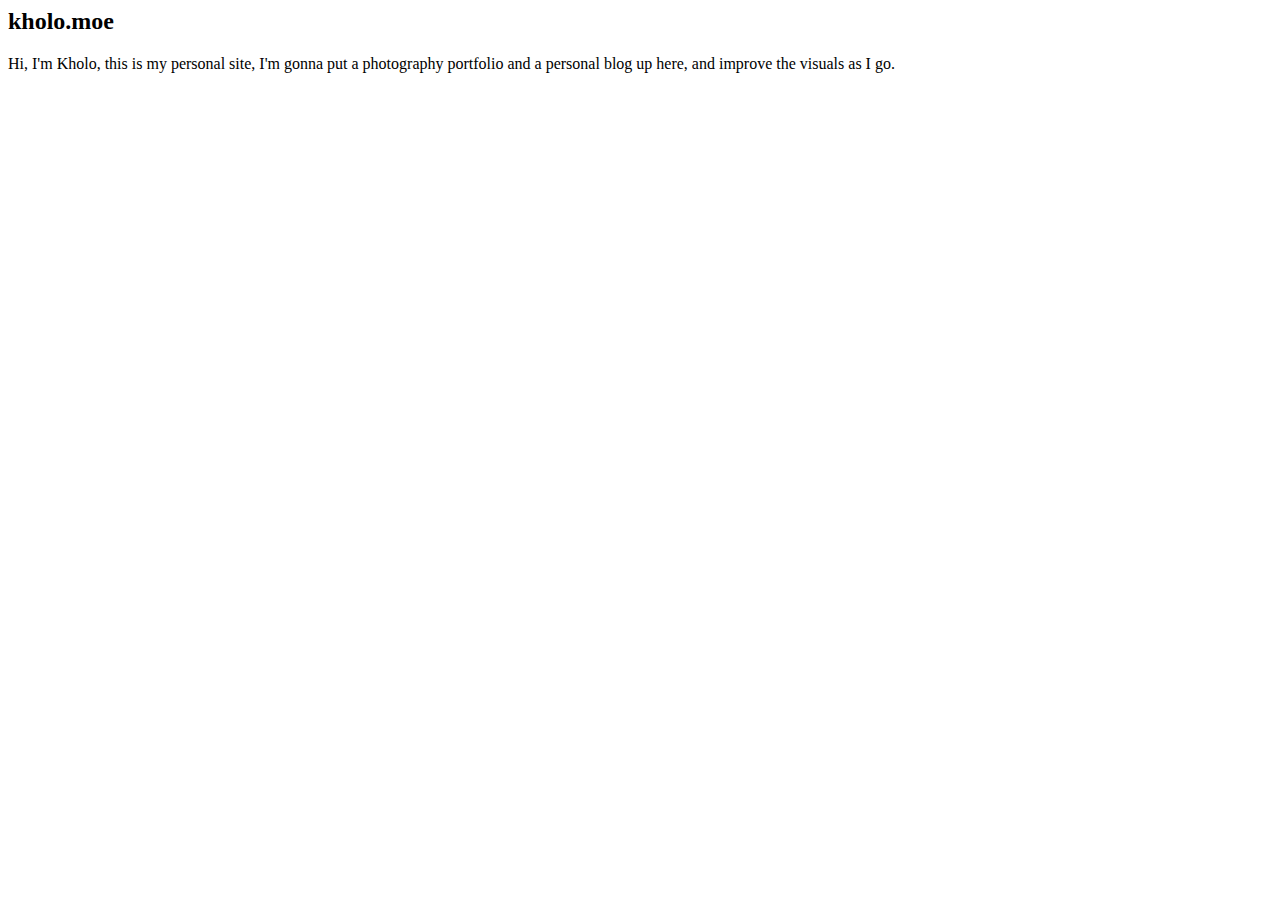
==== index.html @ e280b6f3 "moving to new branch" ====
<html>
<body>
    <h2>
        kholo.moe
    </h2>
    <p>
        Hi, I'm Kholo, this is my personal site, I'm gonna put a photography portfolio and a personal blog up here, and improve the visuals as I go.
    </p>
</body>
</html>
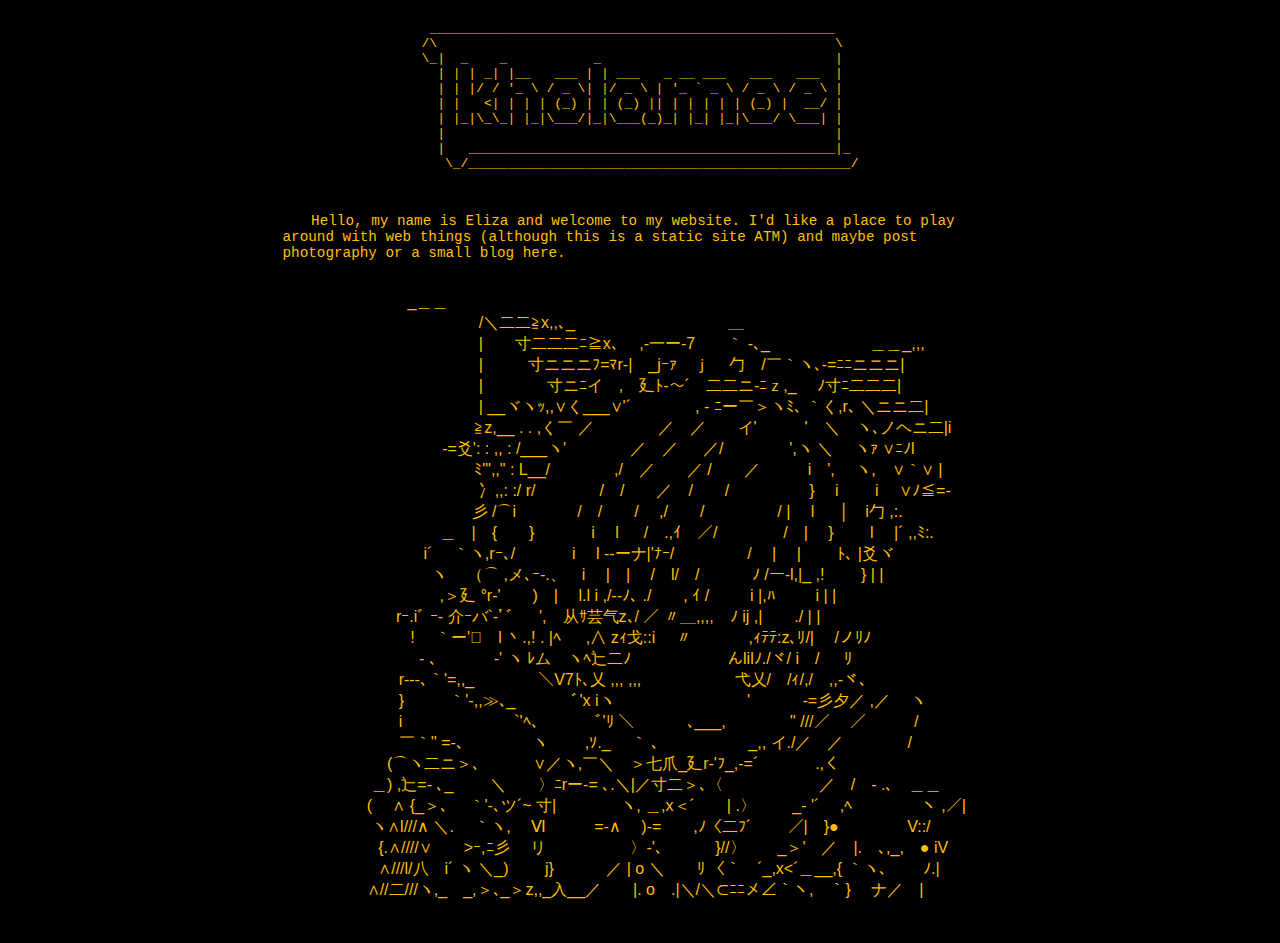
==== commit d8efd209: "Set up basic frontpage" ====
--- a/index.html
+++ b/index.html
@@ -1,10 +1,61 @@
 <html>
-<body>
-    <h2>
-        kholo.moe
-    </h2>
-    <p>
-        Hi, I'm Kholo, this is my personal site, I'm gonna put a photography portfolio and a personal blog up here, and improve the visuals as I go.
-    </p>
-</body>
+<head>
+        <link rel="stylesheet" href="resources/index.css">
+</head>
+        <body>
+                <div class="main">
+                        <div class="asciiArt">
+                                <pre>
+ ____________________________________________________
+/\                                                   \
+\_|  _    _           _                              |
+  | | | _| |__   ___ | | ___   _ __ ___   ___   ___  |
+  | | |/ / '_ \ / _ \| |/ _ \ | '_ ` _ \ / _ \ / _ \ |
+  | |   <| | | | (_) | | (_) || | | | | | (_) |  __/ |
+  | |_|\_\_| |_|\___/|_|\___(_)_| |_| |_|\___/ \___| |
+  |                                                  |
+  |   _______________________________________________|_
+   \_/_________________________________________________/
+                                </pre>
+                        </div>
+
+                        <p>
+Hello, my name is Eliza and welcome to my website. I'd like a place to play around with web things (although this is a static site ATM) and maybe post photography or a small blog here.
+                        </p>
+
+                        <div class="utf8art">
+                                <pre>
+                     _＿＿
+　　　　　　　　　　 /＼二二≧x,,､_　　　　　　　　 　 ＿
+　　　　　　　　　　 |　　寸二二二ﾆ≧x､　 ,-一ー-7　　｀ -､_　　　　　　 ＿＿_,,,
+　　　　　　　　　　 | 　 　 寸ニニニﾌ=ﾏr-|　_jｰｧ　ｊ　 勹　/￣｀ヽ､-=ﾆﾆニニニ|
+　　　　　　　　　　 |　　　　寸ニﾆイ　,　廴ﾄ-～´￣二二ニ-ﾆｚ,_ 　ﾉ寸ﾆ二二二|
+　　　　　　　　　　 | __ヾヽｯ,,∨く___∨'´　　　　, - ﾆー￣＞ヽﾐ､ ｀く,r､ ＼ニニ二|
+　　　　　　　　　　≧z,__ . . ,く￣ ／　　　　／　／　　イ'　　　'　＼　ヽ､ノヘニ二|i
+　　　　　　　　-=爻': : ,, : /___ヽ'　　　　／　／ 　 ／/ 　 　 　 ',ヽ ＼　 ヽｧ ∨ﾆﾉl
+　　　　　　　　　ゞﾐ'",," : L__/　　　　,/　／　　／ /　　／　　　i　',　 ヽ,　∨｀∨ |
+　　　　　　　　　　 冫,,: :/ r/　　　　/　/　　／　/　　/　　　　　}　 i　　 i　 ∨ﾉ≦=-
+　　　　　　　 　 　 彡 /⌒i　 　 　 /　/　　/　 ,/　　/　　　 　 / |　 l 　 │　i勹 ,:.ゞ
+　　　　　 　 　 ＿　|　{　　}　　 　 i　 l 　 /　.,ｲ　／/ 　 　 　 /　|　 }　　 l　 |´ ,,ﾐ:.
+　　　　 　 　 i´　 ｀ヽ,rｰ､/　　 　 i　 l --ーナ|'ﾅｰ/　　　 　 /　 | 　|　　 ﾄ､ |爻ヾ
+　　　　　　　 ヽ 　（⌒ ,メ､ｰ-.、　i　 |　|　 /　l/　/　　　 ﾉ /ー-l,|_ ,!　　 } | |
+　　　　　 　 　 ,＞廴 °r-'　　)　|　 l.l i ,/--ﾉ､ ./　　, ｲ /　 　 i |,ﾊ　 　 i | |
+　 　 　 　 rｰ.iﾞ ｰ- 介ｰバ`-'ﾞ 　 ',　从ｻ芸气z､/ ／ 〃＿,,,,　ﾉ ij ,|　　./ | |
+　　　　　　!　 ｀ー'ﾞ　l 丶.,! . |ﾍ 　 ,∧ zｨ戈::i 　〃 　 　　,ｨﾃﾃ:z､ﾘ/|　 /ノﾘﾉ
+　　　　 　 ゝ- ､　 　 ゝ-' ヽ ﾚム　ヽﾍ辷二ﾉ　　　　　　んlilﾉ./ヾ/ i　/ 　 ﾘ
+　　　　　 r‐--､｀'=,,_　　　　＼V7ﾄ､乂 ,,, ,,,　　 　 　 　弋乂/　/ｨ/,/　,,-ヾ､
+　　　　　 } 　 　 ｀'-,,≫､_　　　 ﾞ'x iヽ　　　　　　　 　'　　　 -=彡夕／ ,／　 ヽ
+　　　　　 i　　　　　　　`'ﾍ､　　　 ﾞ'ﾘ ＼　　　 ､___,　　　　'' ///／　 ／　　　/
+　　　　　 ￣｀'' =-､　　　 　ヽ　 　,ｿ._　 ｀ ､　　　　 　 _,, イ./／　／　　　　/
+ 　　　　 (⌒ヽ二ニ＞､　　　 ∨／ヽ,￣＼　＞七爪_廴r-'ﾌ_,-=´ 　　 　.,く
+　　 　 ＿) ,辷=- ､_ 　　＼　　〉ﾆrー-= ､.＼|／寸二＞､〈　　　　　　／　/ゝ- .､　＿＿
+　　　 (　 ∧ {_＞､ 　｀'-､ツ´~ 寸|　　　　ヽ, ＿,x＜´　　| .〉　　 _- '´　 ,ﾍ　　　　 ヽ ,／|
+　　 　 ヽ∧l///∧ ＼.　 ｀ヽ,　 Ⅵ　　　=-∧ 　)-=　　,ﾉ〈二ﾌ´　　 ／|　}●　　　　 V::/
+　　　　{.∧////∨　　>ｰ,ﾆ彡　 リ　　　　　 〉-'､　　　 }//〉　　_＞'　／　|.　､,_,　● iV
+　　　　∧///l/八　i´ ヽ ＼_)　　 j}　　　 ／ | o ＼　　ﾘ 〈｀￣´_,x<´＿__,{ ｀ヽ､　　 ﾉ.|
+　　　 ∧//二///ヽ,_　_,＞､_＞z,,_入__／　　|. o　.|＼/＼⊂ﾆﾆメ∠｀ヽ,　｀} 　ナ／　|
+                                </pre>
+                        </div>
+                </div>
+        </body>
 </html>
--- a/resources/index.css
+++ b/resources/index.css
@@ -0,0 +1,32 @@
+body {
+        background-color: black;
+        color: #ffbf00;
+        font-family: monospace;
+}
+
+.main {
+
+}
+
+.asciiArt {
+        display: grid;
+        justify-content: center;
+        font-family: "MS PGothic", "ＭＳ Ｐゴシック", "Trebuchet MS", Verdana, Futura, Arial, Helvetica, sans-serif;
+}
+
+.utf8art {
+        display: grid;
+        justify-content: center;
+}
+
+.utf8art pre {
+        font-family: "MS PGothic", "ＭＳ Ｐゴシック", "Trebuchet MS", Verdana, Futura, Arial, Helvetica, sans-serif;
+}
+
+p {
+        margin-left: auto;
+        margin-right: auto;
+        width: 50em;
+        text-indent: 2em;
+        font-size: 1.1em;
+}
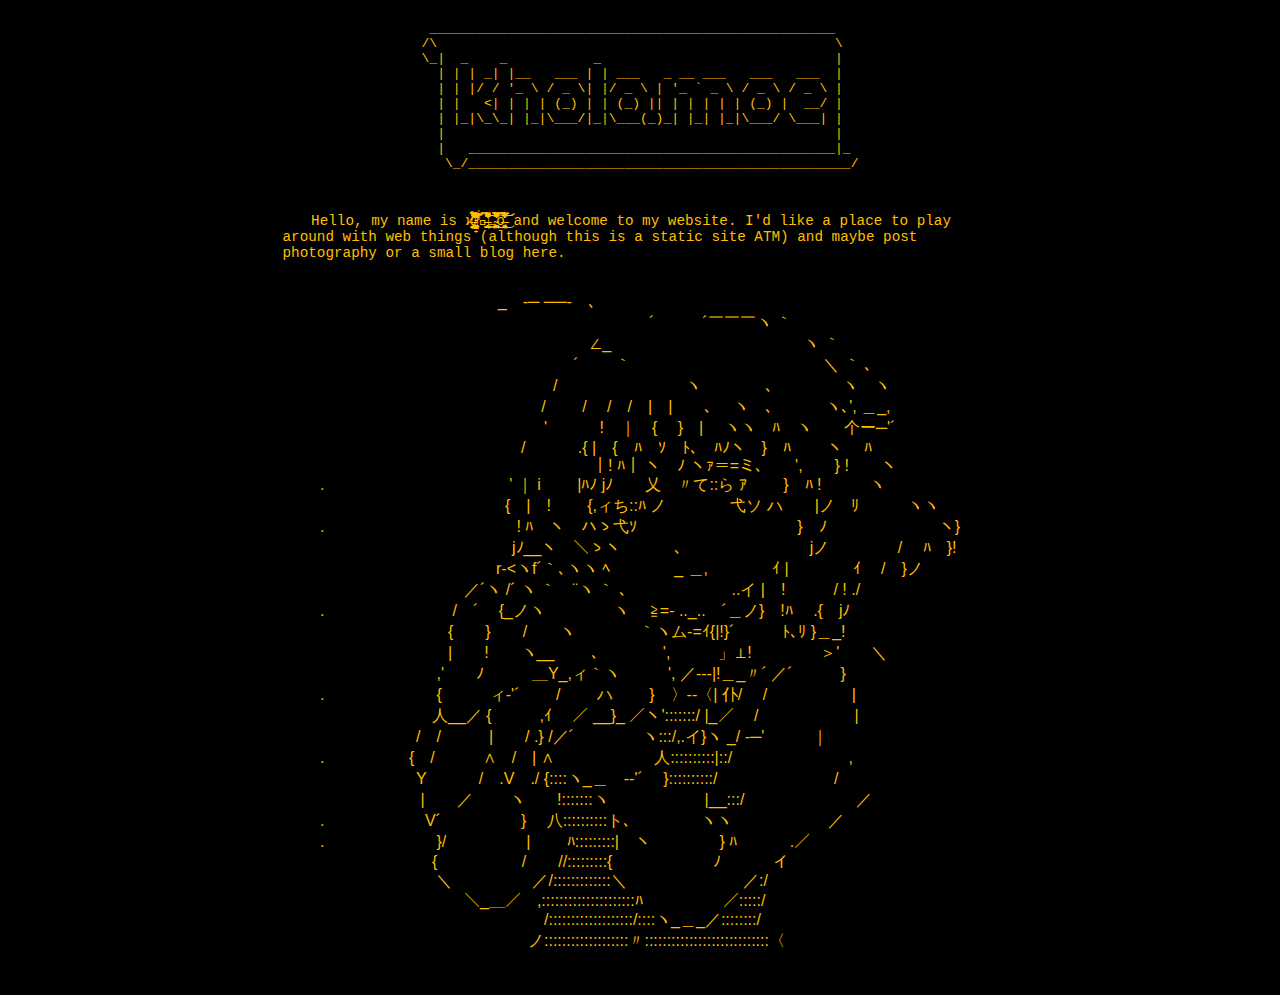
==== commit 05209e2d: "update ascii art and name" ====
--- a/index.html
+++ b/index.html
@@ -20,40 +20,43 @@
                         </div>
 
                         <p>
-Hello, my name is Eliza and welcome to my website. I'd like a place to play around with web things (although this is a static site ATM) and maybe post photography or a small blog here.
+Hello, my name is ϗ̶̢̨͇̦͔̠̪̜͇́͊̋̔̿́͊̎̄̈́̉̓̾͌̀̑͋́̈́͂̓̏̀̅̔́͛͑̽̆͗̂̈́̈́͆͘͘͝⫲̸̧̧̛̩͕̬̻͚͍̹̱̦͈̹̣͓̻̖̱̲͖̟̟̫̹̹̍̐̎̀̐̈́̏́̍̿͘͠͝ͅօ̶̧̧̛͓̬̮͉͉̖̗̝̟̥͇͍̯͗͐̈́̌͆͌͒̐̈̐̆̒͋̀͊̂͛͆͑͊̃͌̃̽̂̚̚̕͝͝∟̴̨̛̗͎̣̺͙̼̲͍͙͇̳̲̻̻̠̝͕̟͖͔̙͓̪̬̞͂̍͂̄͆̎̔̽͐̑̽̈͛̈́̈̄̽͒̈́̈́̆̈́̀̈́̿̍̐̿͘̕̚̕͠ο̶̢͍̩͚̻̻̲̹̼̰̦͙͈̭͑̒̈̌͗̃̌̀̊̅̈́̍̇̒͋̀̎͆̀̓͗͐̿̀͜͝͝͝ͅ and welcome to my website. I'd like a place to play around with web things (although this is a static site ATM) and maybe post photography or a small blog here.
                         </p>
 
                         <div class="utf8art">
                                 <pre>
-                     _＿＿
-　　　　　　　　　　 /＼二二≧x,,､_　　　　　　　　 　 ＿
-　　　　　　　　　　 |　　寸二二二ﾆ≧x､　 ,-一ー-7　　｀ -､_　　　　　　 ＿＿_,,,
-　　　　　　　　　　 | 　 　 寸ニニニﾌ=ﾏr-|　_jｰｧ　ｊ　 勹　/￣｀ヽ､-=ﾆﾆニニニ|
-　　　　　　　　　　 |　　　　寸ニﾆイ　,　廴ﾄ-～´￣二二ニ-ﾆｚ,_ 　ﾉ寸ﾆ二二二|
-　　　　　　　　　　 | __ヾヽｯ,,∨く___∨'´　　　　, - ﾆー￣＞ヽﾐ､ ｀く,r､ ＼ニニ二|
-　　　　　　　　　　≧z,__ . . ,く￣ ／　　　　／　／　　イ'　　　'　＼　ヽ､ノヘニ二|i
-　　　　　　　　-=爻': : ,, : /___ヽ'　　　　／　／ 　 ／/ 　 　 　 ',ヽ ＼　 ヽｧ ∨ﾆﾉl
-　　　　　　　　　ゞﾐ'",," : L__/　　　　,/　／　　／ /　　／　　　i　',　 ヽ,　∨｀∨ |
-　　　　　　　　　　 冫,,: :/ r/　　　　/　/　　／　/　　/　　　　　}　 i　　 i　 ∨ﾉ≦=-
-　　　　　　　 　 　 彡 /⌒i　 　 　 /　/　　/　 ,/　　/　　　 　 / |　 l 　 │　i勹 ,:.ゞ
-　　　　　 　 　 ＿　|　{　　}　　 　 i　 l 　 /　.,ｲ　／/ 　 　 　 /　|　 }　　 l　 |´ ,,ﾐ:.
-　　　　 　 　 i´　 ｀ヽ,rｰ､/　　 　 i　 l --ーナ|'ﾅｰ/　　　 　 /　 | 　|　　 ﾄ､ |爻ヾ
-　　　　　　　 ヽ 　（⌒ ,メ､ｰ-.、　i　 |　|　 /　l/　/　　　 ﾉ /ー-l,|_ ,!　　 } | |
-　　　　　 　 　 ,＞廴 °r-'　　)　|　 l.l i ,/--ﾉ､ ./　　, ｲ /　 　 i |,ﾊ　 　 i | |
-　 　 　 　 rｰ.iﾞ ｰ- 介ｰバ`-'ﾞ 　 ',　从ｻ芸气z､/ ／ 〃＿,,,,　ﾉ ij ,|　　./ | |
-　　　　　　!　 ｀ー'ﾞ　l 丶.,! . |ﾍ 　 ,∧ zｨ戈::i 　〃 　 　　,ｨﾃﾃ:z､ﾘ/|　 /ノﾘﾉ
-　　　　 　 ゝ- ､　 　 ゝ-' ヽ ﾚム　ヽﾍ辷二ﾉ　　　　　　んlilﾉ./ヾ/ i　/ 　 ﾘ
-　　　　　 r‐--､｀'=,,_　　　　＼V7ﾄ､乂 ,,, ,,,　　 　 　 　弋乂/　/ｨ/,/　,,-ヾ､
-　　　　　 } 　 　 ｀'-,,≫､_　　　 ﾞ'x iヽ　　　　　　　 　'　　　 -=彡夕／ ,／　 ヽ
-　　　　　 i　　　　　　　`'ﾍ､　　　 ﾞ'ﾘ ＼　　　 ､___,　　　　'' ///／　 ／　　　/
-　　　　　 ￣｀'' =-､　　　 　ヽ　 　,ｿ._　 ｀ ､　　　　 　 _,, イ./／　／　　　　/
- 　　　　 (⌒ヽ二ニ＞､　　　 ∨／ヽ,￣＼　＞七爪_廴r-'ﾌ_,-=´ 　　 　.,く
-　　 　 ＿) ,辷=- ､_ 　　＼　　〉ﾆrー-= ､.＼|／寸二＞､〈　　　　　　／　/ゝ- .､　＿＿
-　　　 (　 ∧ {_＞､ 　｀'-､ツ´~ 寸|　　　　ヽ, ＿,x＜´　　| .〉　　 _- '´　 ,ﾍ　　　　 ヽ ,／|
-　　 　 ヽ∧l///∧ ＼.　 ｀ヽ,　 Ⅵ　　　=-∧ 　)-=　　,ﾉ〈二ﾌ´　　 ／|　}●　　　　 V::/
-　　　　{.∧////∨　　>ｰ,ﾆ彡　 リ　　　　　 〉-'､　　　 }//〉　　_＞'　／　|.　､,_,　● iV
-　　　　∧///l/八　i´ ヽ ＼_)　　 j}　　　 ／ | o ＼　　ﾘ 〈｀￣´_,x<´＿__,{ ｀ヽ､　　 ﾉ.|
-　　　 ∧//二///ヽ,_　_,＞､_＞z,,_入__／　　|. o　.|＼/＼⊂ﾆﾆメ∠｀ヽ,　｀} 　ナ／　|
+                                        _　-─ ──-　､
+　　　　　　　　　 　　　　　 　　　　　　´　　　´￣￣￣ヽ ｀
+　　　　　　　　 　　　　　 　　　 ∠_　　　　　　　　　　　　ヽ ｀
+　　　　　　　 　　　　　 　　　 ´　　 ｀　　　　　　　　　　　　＼ ｀ ､
+　　　　　　 　　　　　 　　　/　　　　　　　　ヽ　　　　､　　　　 ヽ　ヽ
+　　　　　 　　　　　 　　　 /　　 /　 /　/　|　|　　､　 ヽ　､　　　 ヽ､', ＿_,
+　　　　　　　　　　　　　　'　　　 !　｜　{　 }　|　 ヽヽ　ﾊ　ヽ　　个ー─'´
+　　　　　　　　　　 　　 /　　　 .{ |　{　ﾊ　ｿ　ﾄ､　ﾊﾉヽ　}　ﾊ　　 ヽ　 ﾊ
+　　　　　　　　　　　　　　　　　｜! ﾊ｜ ヽ　ﾉ ヽｧ＝=ミ､　　',　　} !　　ヽ
+.　　　　　　　　　　 　 ' ｜ i　　 |ﾊﾉ jﾉ　　乂　〃て::ら ｱ　　 }　ﾊ !　　　ヽ
+　　　　　　　　　 　　 {　|　!　　 {,ィち::ﾊ ノ　　　　弋ソ ハ　　|ノ　ﾘ　　　ヽヽ
+.　　　　　　　　　　　　! ﾊ　ヽ　ハゝ弋ｿ　　　　　　　　　　}　ﾉ　　　　　　　ヽ}
+　　　　　　　　　　　　jﾉ__ヽ　＼ゝヽ　　　 ､　　　　　　　　jノ　　　　 /　 ﾊ　}!
+　　　　　　　　　　　r‐<ヽf´｀､ヽヽ ﾍ　　　　_ ＿,　　　　ｲ |　　　　ｲ　 /　}ノ
+　　　　　　　　　／´ヽ /´ ヽ ｀　¨ヽ ｀ ､　　 　　　　 ..イ |　!　　　/ ! ./
+.　　　　　　　　/　´ゝ {_ノヽ　　　　 ヽ　 ≧=- .._..　´＿ノ}　!ﾊ　 .{　jﾉ
+　　　　　　　　{　　}　　/　　ヽ　　　　｀ヽム-=ｲ{|!}´　　　ﾄ､ﾘ }＿_!
+　　　　　　　　|　　!　　ヽ__　 ゝ､　　　　',　　　」⊥!　　　　 ＞'　　＼
+　　　　　　　 ,'　　ﾉ　　　＿Y_,ィ｀ヽ　　　', ／-‐-|!＿_〃´ ／´　　　}
+.　　　　　　　{　　　ィ‐'´　　 /　　 ハ　　 }　〉‐‐〈| 仆/　 /　　　　　 |
+　　　　　　　人__／ {　　　,ｲ　 ／ __}_ ／ヽ':::::::/ |_／　 /　　　　　　|
+　　　　　　/　/　　　|　　/ .} /／´　　　　 ヽ:::/,.イ}ヽ _/ -─'　　　｜
+.　　　　　 {　/　　　∧　/　| ∧　　　　　　 人::::::::::|::/　　　　　　　 ,
+　　　　　　Y　　　 /　.V　./ {::::ヽ_＿　-‐'´　 }::::::::::/　　　　　　　 /
+　　　　　　 |　　／　　 ヽ　　!:::::::ヽ　　　　　　|__:::/　　　　　　　／
+.　　　　　　 V´　　　　　}　 八::::::::::ト､　　　　 ヽヽ　　　　　　／
+.　　　　　　　}/　　　　　|　　 ﾊ:::::::::|　ヽ　　　　 } ﾊ　　　 .／
+　　　　　　　{　　　　　 /　　//:::::::::{　　　　　　 ﾉ　　　 イ
+　　　　　　　 ＼　　　　　／/:::::::::::::＼　　　　　　　 ／:/
+　　　　　　　　　＼_＿／　,:::::::::::::::::::::ﾊ　　　　　／:::::/
+　　　　　　　　　　　　　　/:::::::::::::::::::/::::ヽ_＿_／::::::::/
+　　　　　　　　　　　　　ノ:::::::::::::::::::〃::::::::::::::::::::::::::::〈
                                 </pre>
                         </div>
                 </div>
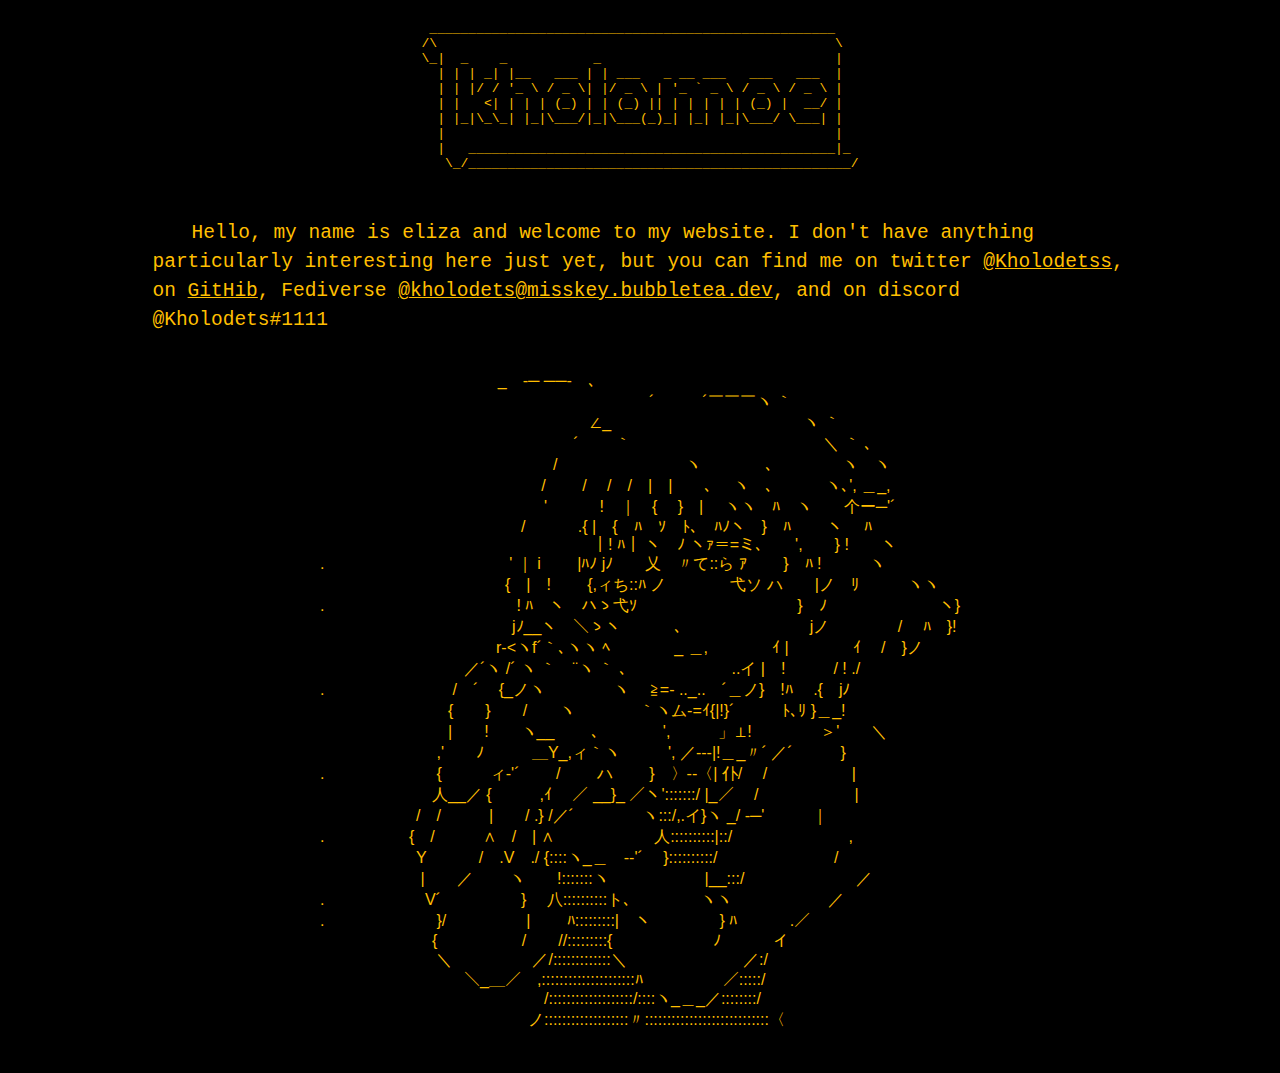
==== commit 97480274: "added socials" ====
--- a/index.html
+++ b/index.html
@@ -20,8 +20,7 @@
                         </div>
 
                         <p>
-Hello, my name is ϗ̶̢̨͇̦͔̠̪̜͇́͊̋̔̿́͊̎̄̈́̉̓̾͌̀̑͋́̈́͂̓̏̀̅̔́͛͑̽̆͗̂̈́̈́͆͘͘͝⫲̸̧̧̛̩͕̬̻͚͍̹̱̦͈̹̣͓̻̖̱̲͖̟̟̫̹̹̍̐̎̀̐̈́̏́̍̿͘͠͝ͅօ̶̧̧̛͓̬̮͉͉̖̗̝̟̥͇͍̯͗͐̈́̌͆͌͒̐̈̐̆̒͋̀͊̂͛͆͑͊̃͌̃̽̂̚̚̕͝͝∟̴̨̛̗͎̣̺͙̼̲͍͙͇̳̲̻̻̠̝͕̟͖͔̙͓̪̬̞͂̍͂̄͆̎̔̽͐̑̽̈͛̈́̈̄̽͒̈́̈́̆̈́̀̈́̿̍̐̿͘̕̚̕͠ο̶̢͍̩͚̻̻̲̹̼̰̦͙͈̭͑̒̈̌͗̃̌̀̊̅̈́̍̇̒͋̀̎͆̀̓͗͐̿̀͜͝͝͝ͅ and welcome to my website. I'd like a place to play around with web things (although this is a static site ATM) and maybe post photography or a small blog here.
-                        </p>
+			Hello, my name is eliza and welcome to my website. I don't have anything particularly interesting here just yet, but you can find me on twitter <a href="https://twitter.com/Kholodetss">@Kholodetss</a>, on <a href="https://github.com/Kholodets">GitHib</a>, Fediverse <a href="https://misskey.bubbletea.dev/@kholodets">@kholodets@misskey.bubbletea.dev</a>, and on discord @Kholodets#1111</p>
 
                         <div class="utf8art">
                                 <pre>
--- a/resources/index.css
+++ b/resources/index.css
@@ -28,5 +28,30 @@
         margin-right: auto;
         width: 50em;
         text-indent: 2em;
-        font-size: 1.1em;
+        font-size: 1.5em;
+        line-height: 1.5em;
 }
+
+h2 {
+        margin-left: auto;
+        margin-right: auto;
+        justify-content: center;
+        display: grid;
+        padding-top: 2em;
+}
+
+a {
+        color: #ffbf00;
+}
+
+a:visited {
+        color: #ffbf00;
+}
+
+.tweet {
+        margin-left: auto;
+        margin-right: auto;
+        align-self: center;
+        display: grid;
+        justify-content: center;
+}
